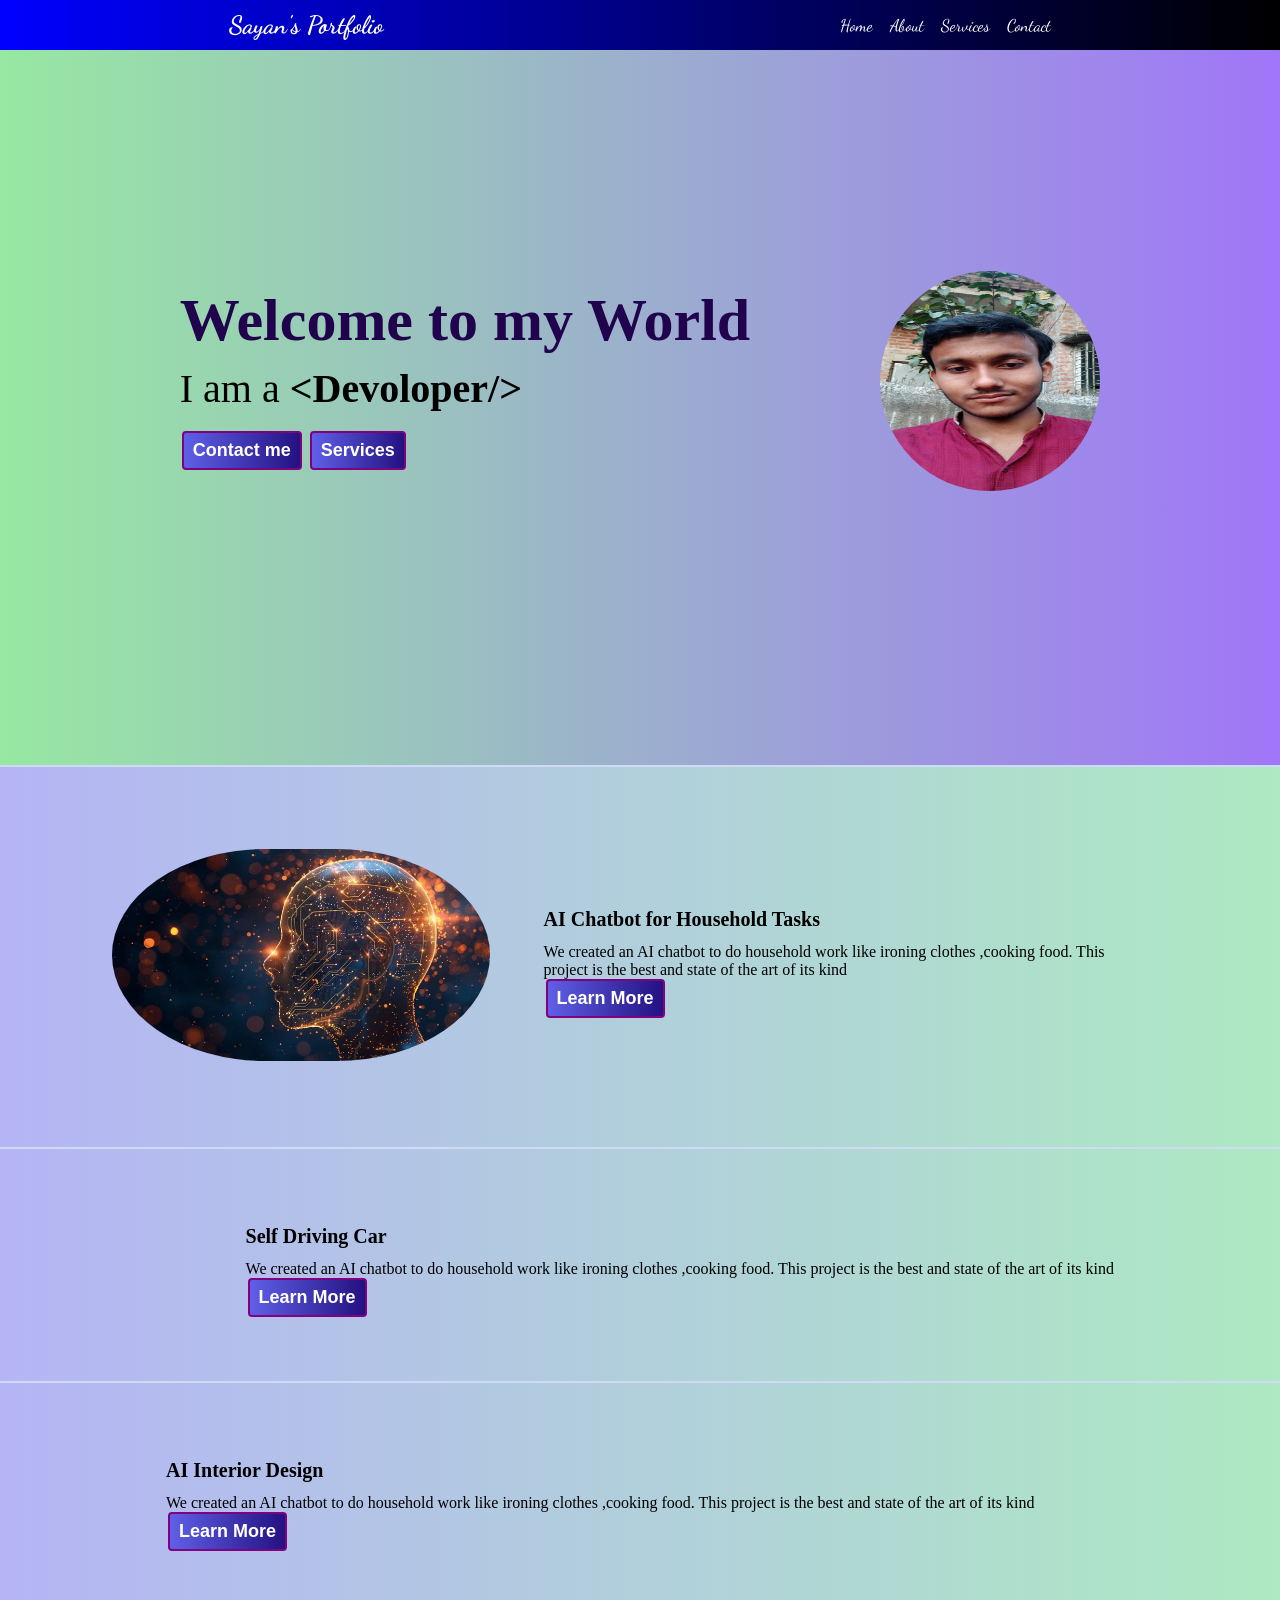
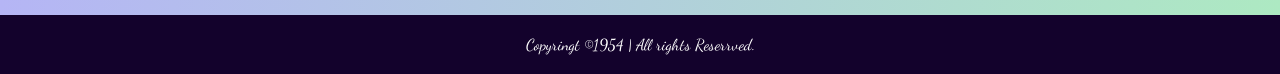
==== index.htm @ 12dbf0ec "Initial commit" ====
<!DOCTYPE html>
<html lang="en">
<head>
    <meta charset="UTF-8">
    <meta name="viewport" content="width=device-width, initial-scale=1.0">
    <title>Sayan's Portfolio Webside</title>
    <link rel="stylesheet" href="style.css">

    <link rel="preconnect" href="https://fonts.googleapis.com">
<link rel="preconnect" href="https://fonts.gstatic.com" crossorigin>
<link href="https://fonts.googleapis.com/css2?family=Dancing+Script:wght@400..700&display=swap" rel="stylesheet">
</head>

<body>
    <nav>
        <div class="logo">Sayan's Portfolio</div>
        <ul>
            <li><a href="/">Home</a></li>
            <li><a href="/about.html">About</a></li>
            <li><a href="/services.html">Services</a></li>
            <li><a href="/contact.html">Contact</a></li>
        </ul>
    </nav>

    <main>
        <section class="hero">
            <div class="hero-left">
                <div class="one">Welcome to my World</div>
                <div class="two">I am a <span class="bold"> &lt;Devoloper/&gt;</span> </div>
                <div class="button-container">
                    <button class="btn">Contact me</button>
                    <button class="btn">Services</button>
                </div>
            </div>
            <div class="hero-right">
                <div class="one">
                    <img src="img-logo.jpg" alt="Sayan the devoloper">
                </div>
                
            </div>
        </section>

        <section class="projects">
            <div class="project">
                <div class="project-image">
                    <img src="ai-img.jpg" alt="">
                </div>
                <div class="project-info">
                   <div class="text">AI Chatbot for Household Tasks</div>
                   <p>We created an AI chatbot to do household work like ironing clothes ,cooking food. This project is the best and state of the art of its kind </p>
                   <div class="buttons">
                        <button class="btn">Learn More</button>
                   </div> 
                </div>
            </div>

             <div class="project row-reverse">
                <div class="project-image">
                    <img src="https://media.istockphoto.com/id/872673304/photo/empty-cockpit-of-autonomous-car-hud-and-digital-speedometer-self-driving-vehicle.jpg?s=1024x1024&w=is&k=20&c=NA0Av7cCjVUKLVgSADCkJTfMqmC_rPp64lCyA94M9NA=" alt="">
                </div>
                <div class="project-info">
                   <div class="text">Self Driving Car</div>
                   <p>We created an AI chatbot to do household work like ironing clothes ,cooking food. This project is the best and state of the art of its kind </p>
                   <div class="buttons">
                        <button class="btn">Learn More</button>
                   </div> 
                </div>
            </div>

              <div class="project">
                <div class="project-image">
                    <img src="https://images.pexels.com/photos/36353404/pexels-photo-36353404.png" alt="">
                </div>
                <div class="project-info">
                   <div class="text">AI Interior Design</div>
                   <p>We created an AI chatbot to do household work like ironing clothes ,cooking food. This project is the best and state of the art of its kind </p>
                   <div class="buttons">
                        <button class="btn">Learn More</button>
                   </div> 
                </div>
            </div>
        </section>
    </main>

    <footer>
        Copyringt &copy;1954 | All rights Reserrved.
    </footer>
</body>
</html>
---- style.css ----
*{
    margin: 0;
    padding: 0;
}

nav{
    display: flex;
    justify-content: space-around;
    /* background-color: rgb(30, 2, 52); */
    background-image: linear-gradient(to right,blue,black);
    color: white;
    padding: 10px 0;
    position: fixed;
    width: 100%;
}

.logo{
    font-size: 25px;
    font-weight: bolder;
      font-family: "Dancing Script", cursive;
}
nav ul{
    display: flex;
    gap: 17px;
    align-items: center;
}

nav ul li{
    list-style-type:none; /* remove the dots*/
    font-size: 17px;
    cursor: pointer;
     font-family: "Dancing Script", cursive;
}

nav ul li a{
    color: white;
    text-decoration: none;   /* remove underline from anchor tag */
}

nav ul li a:hover{
    color: rgb(160,118,248);
    text-decoration: none;   /* remove underline from anchor tag */
    transition: all 0.5s;
}


.hero{
    /* background-color: rgb(189, 239, 239); */
    background-image: linear-gradient(to right, rgb(151,232,162),rgb(160,118,248));
    height: 85vh;
    display: flex;
    justify-content: center;
    gap: 130px;
    align-items: center;
}

.hero-left{
    display: flex;
    flex-direction: column;
    gap: 10px;
}
.hero-left .one{
    font-size: 60px;
    color: rgb(33,2,76);
    font-weight:bolder ;
}

.hero-left .two{
    font-size: 40px;
}

.bold{
    font-weight: bold;
}

.hero-right .one img{
    height: 220px;
    width: 220px;
      background-size: cover;       /* fills the div */
    background-position: center;  /* centers the image */
    background-repeat: no-repeat; /* prevents repeating */

    border-radius: 50%;
}

.button-container{
    padding: 9px 0;
}

.btn{
    background-image: linear-gradient(to right,rgb(95,95,231), rgb(36,17,129));
    color: white;
    padding: 7px 9px;
    margin:0 2px;
    border: 2px solid purple;
    border-radius: 4px;
    cursor: pointer;
    font-size: 18px;
    font-weight: bold;
    transition: 0.5s;
}

.btn:hover {
    background-image: linear-gradient(to right, rgb(59,54,200), rgb(20,10,100));
}

/* or */
/* .btn:hover {
    background-image: none;
    background-color: rgb(59,54,200);
} */

/* this style sheet is use for 'projects'*/
 .project{
        display: flex;
        align-items: center;
        /* flex-direction: row-reverse; for reverse ai pic and text */
        background-image: linear-gradient(to right, rgb(181,181,245), rgb(173,233,194));
        /* background-image: linear-gradient(to right, blue,green); */
        border-top: 2px solid rgb(207, 219, 245);
        padding: 22px 100px;

    }

    .project-image img{
        width: 29.5vw;
        padding: 60px 12px;
        border-radius: 424px;
    }

    .project-info{
        display: flex;
        flex-direction: column;
        padding: 42px;
         /* font-family: "Dancing Script", cursive; */
    }

    .project-info .text{
        font-size: 20px;
        font-weight: bolder;
        padding: 10px 0;
    }

    .project-info .text{
        padding: 12px 0;
    }

    .row-reverse{
        flex-direction: row-reverse;
    }

    footer{
        background-color: rgb(19,2,44);
        color:white;
        padding: 20px;
       text-align: center;
        font-family: "Dancing Script", cursive;
    }

    @media screen and (max-width:950px) {
        nav {
            flex-direction: column;
            align-items:center;
            gap: 12px;
        }

        .hero{
            flex-direction: column-reverse;
            gap: 12px;
        }

        .hero-left{
            align-items: center;
        }

        .project{
            padding: 1px;
        }
    }

    @media screen and (max-width:650px){
        .hero-left .one{
            font-size: 40px;
            text-align: center;
        }

         .hero-left .two{
            font-size: 40px;
            text-align: center;
        }

        .project{
            flex-direction: column;
        }

        .project-image img {
            width: 80vw;
            margin: 15px 35px;
        }

        .project-info{
            padding: 15px 23px;
        }
    }
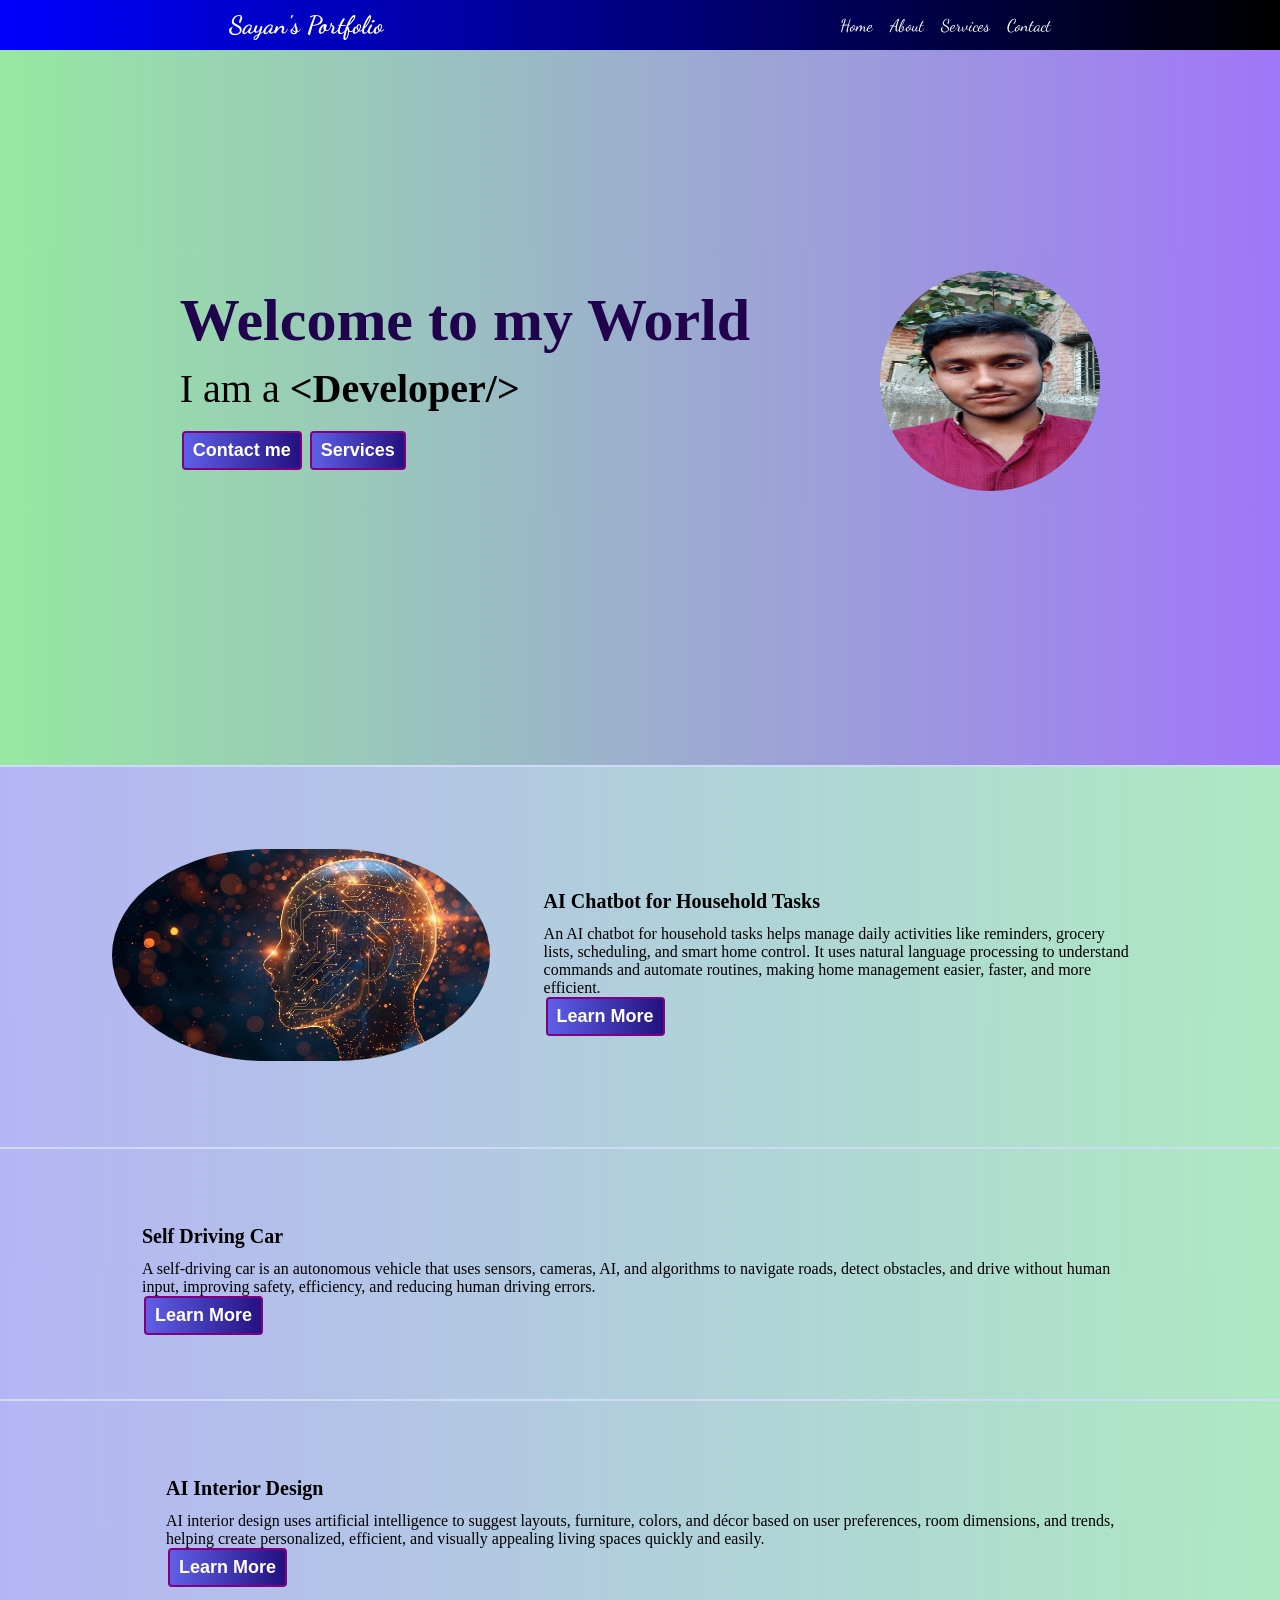
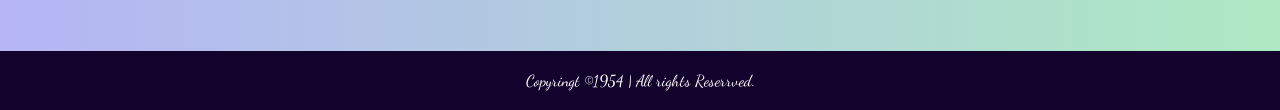
==== commit 60da270a: "Updated project" ====
--- a/index.htm
+++ b/index.htm
@@ -1,5 +1,6 @@
 <!DOCTYPE html>
 <html lang="en">
+
 <head>
     <meta charset="UTF-8">
     <meta name="viewport" content="width=device-width, initial-scale=1.0">
@@ -7,15 +8,15 @@
     <link rel="stylesheet" href="style.css">
 
     <link rel="preconnect" href="https://fonts.googleapis.com">
-<link rel="preconnect" href="https://fonts.gstatic.com" crossorigin>
-<link href="https://fonts.googleapis.com/css2?family=Dancing+Script:wght@400..700&display=swap" rel="stylesheet">
+    <link rel="preconnect" href="https://fonts.gstatic.com" crossorigin>
+    <link href="https://fonts.googleapis.com/css2?family=Dancing+Script:wght@400..700&display=swap" rel="stylesheet">
 </head>
 
 <body>
     <nav>
         <div class="logo">Sayan's Portfolio</div>
         <ul>
-            <li><a href="/">Home</a></li>
+            <li><a href="http://127.0.0.1:5500/index.htm">Home</a></li>
             <li><a href="/about.html">About</a></li>
             <li><a href="/services.html">Services</a></li>
             <li><a href="/contact.html">Contact</a></li>
@@ -26,7 +27,7 @@
         <section class="hero">
             <div class="hero-left">
                 <div class="one">Welcome to my World</div>
-                <div class="two">I am a <span class="bold"> &lt;Devoloper/&gt;</span> </div>
+                <div class="two">I am a <span class="bold"> &lt;Developer/&gt;</span> </div>
                 <div class="button-container">
                     <button class="btn">Contact me</button>
                     <button class="btn">Services</button>
@@ -36,7 +37,7 @@
                 <div class="one">
                     <img src="img-logo.jpg" alt="Sayan the devoloper">
                 </div>
-                
+
             </div>
         </section>
 
@@ -46,37 +47,47 @@
                     <img src="ai-img.jpg" alt="">
                 </div>
                 <div class="project-info">
-                   <div class="text">AI Chatbot for Household Tasks</div>
-                   <p>We created an AI chatbot to do household work like ironing clothes ,cooking food. This project is the best and state of the art of its kind </p>
-                   <div class="buttons">
+                    <div class="text">AI Chatbot for Household Tasks</div>
+                    <p>An AI chatbot for household tasks helps manage daily activities like reminders, grocery lists,
+                        scheduling, and smart home control. It uses natural language processing to understand commands
+                        and automate routines, making home management easier, faster, and more efficient.
+                    </p>
+                    <div class="buttons">
                         <button class="btn">Learn More</button>
-                   </div> 
+                    </div>
                 </div>
             </div>
 
-             <div class="project row-reverse">
+            <div class="project row-reverse">
                 <div class="project-image">
-                    <img src="https://media.istockphoto.com/id/872673304/photo/empty-cockpit-of-autonomous-car-hud-and-digital-speedometer-self-driving-vehicle.jpg?s=1024x1024&w=is&k=20&c=NA0Av7cCjVUKLVgSADCkJTfMqmC_rPp64lCyA94M9NA=" alt="">
+                    <img src="https://media.istockphoto.com/id/872673304/photo/empty-cockpit-of-autonomous-car-hud-and-digital-speedometer-self-driving-vehicle.jpg?s=1024x1024&w=is&k=20&c=NA0Av7cCjVUKLVgSADCkJTfMqmC_rPp64lCyA94M9NA="
+                        alt="">
                 </div>
                 <div class="project-info">
-                   <div class="text">Self Driving Car</div>
-                   <p>We created an AI chatbot to do household work like ironing clothes ,cooking food. This project is the best and state of the art of its kind </p>
-                   <div class="buttons">
+                    <div class="text">Self Driving Car</div>
+                    <p>A self-driving car is an autonomous vehicle that uses sensors, cameras, AI, and algorithms to
+                        navigate roads, detect obstacles, and drive without human input, improving safety, efficiency,
+                        and reducing human driving errors.
+                    </p>
+                    <div class="buttons">
                         <button class="btn">Learn More</button>
-                   </div> 
+                    </div>
                 </div>
             </div>
 
-              <div class="project">
+            <div class="project">
                 <div class="project-image">
                     <img src="https://images.pexels.com/photos/36353404/pexels-photo-36353404.png" alt="">
                 </div>
                 <div class="project-info">
-                   <div class="text">AI Interior Design</div>
-                   <p>We created an AI chatbot to do household work like ironing clothes ,cooking food. This project is the best and state of the art of its kind </p>
-                   <div class="buttons">
+                    <div class="text">AI Interior Design</div>
+                    <p>AI interior design uses artificial intelligence to suggest layouts, furniture, colors, and décor
+                        based on user preferences, room dimensions, and trends, helping create personalized, efficient,
+                        and visually appealing living spaces quickly and easily.
+                    </p>
+                    <div class="buttons">
                         <button class="btn">Learn More</button>
-                   </div> 
+                    </div>
                 </div>
             </div>
         </section>
@@ -86,4 +97,5 @@
         Copyringt &copy;1954 | All rights Reserrved.
     </footer>
 </body>
+
 </html>
